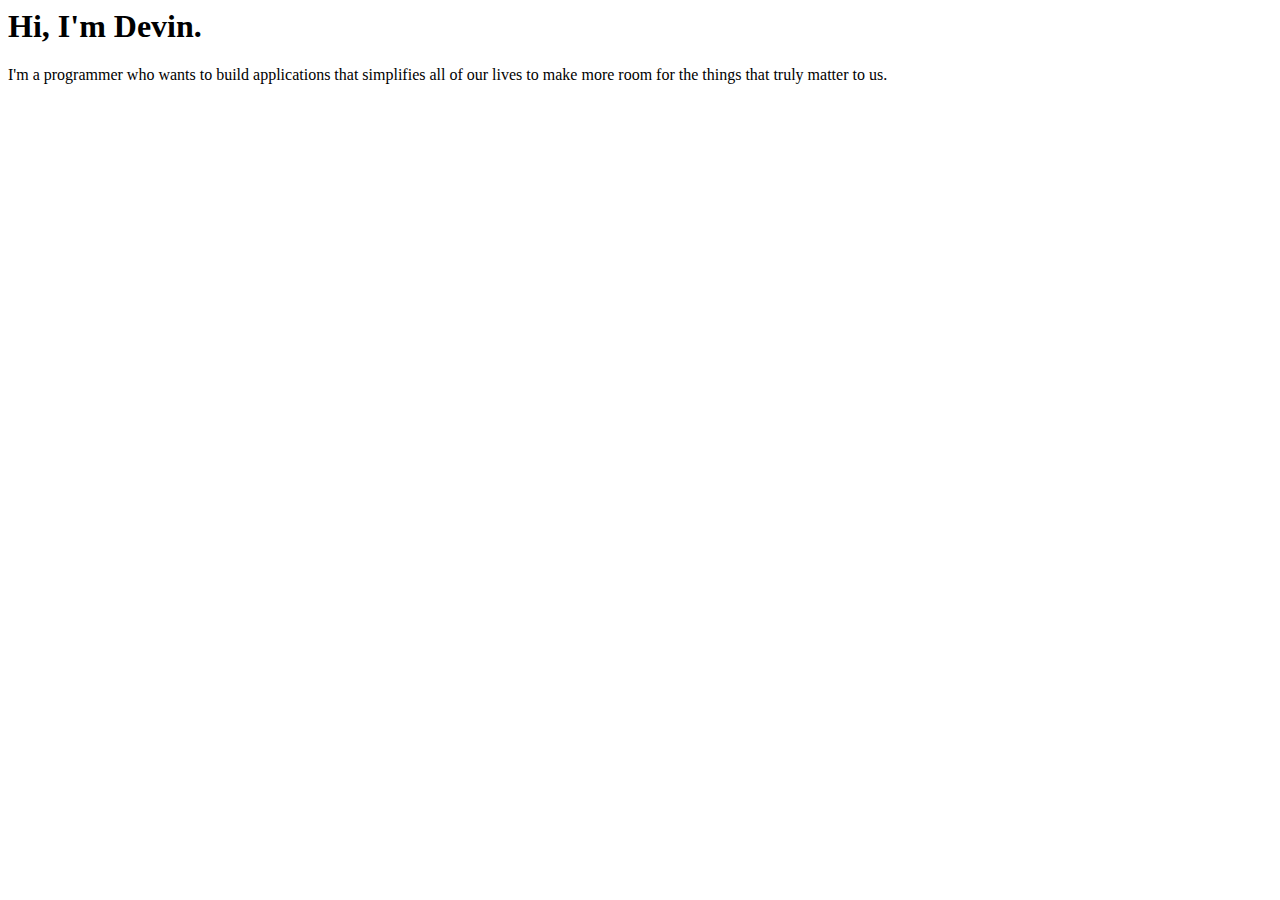
==== index.html @ 65e02269 "Update index.html" ====
<html>


    <header>
        <title>
            Devin Storm Harris
        </title>
    </header>


    <body>


        <div> <!--I introduce myself and state my purpose.-->
            <h1>
                Hi, I'm Devin.
            </h1>
            <p>
                I'm a programmer who wants to build applications
                that simplifies all of our lives to make more room
                for the things that truly matter to us. 
                
            </p>
        </div>

        
    </body>


</html>
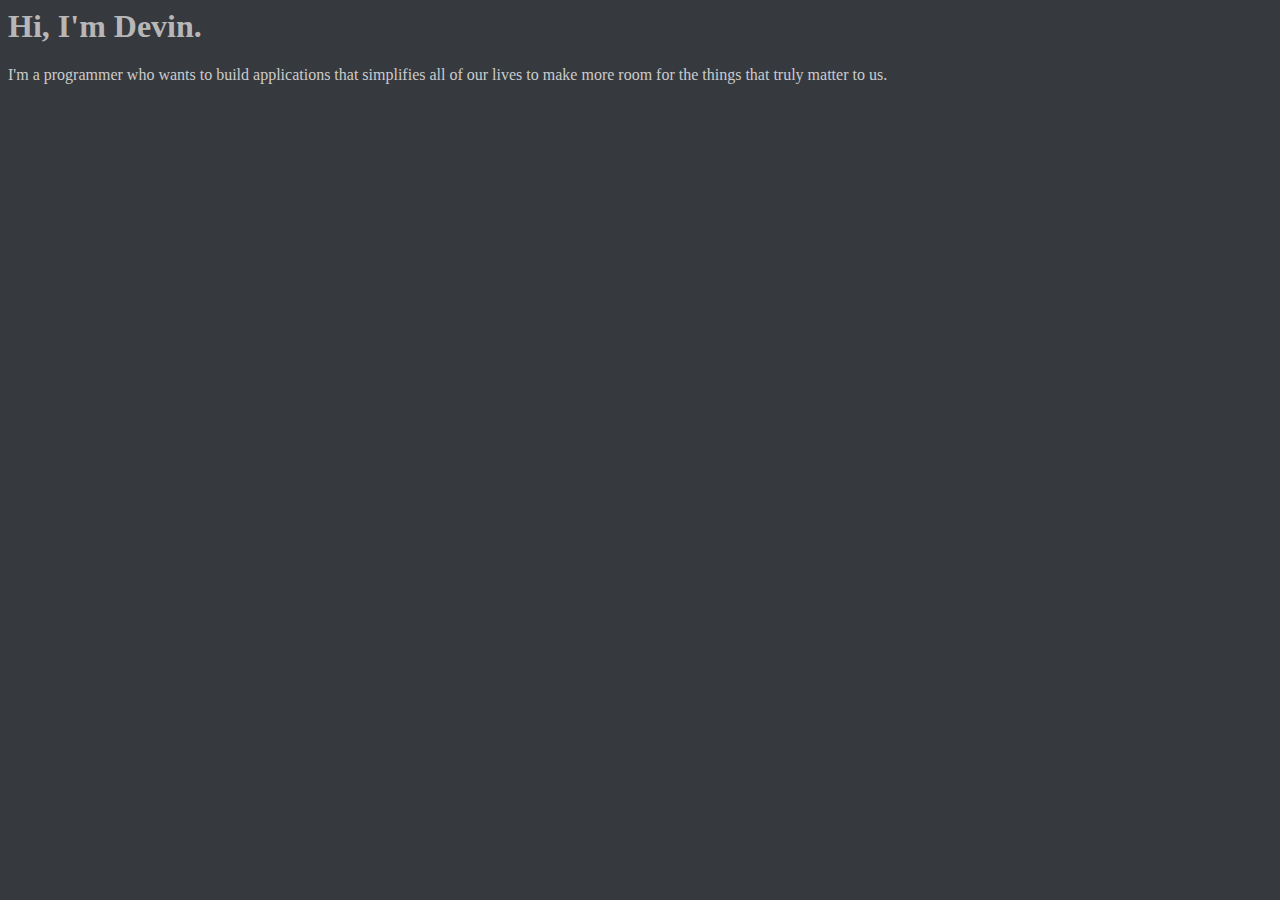
==== commit a4684f88: "Update" ====
--- a/index.html
+++ b/index.html
@@ -2,9 +2,13 @@
 
 
     <header>
+
         <title>
             Devin Storm Harris
         </title>
+
+        <link href = "stylesheet.css" type = "text/css" rel = "stylesheet" />
+
     </header>
 
 
@@ -12,10 +16,10 @@
 
 
         <div> <!--I introduce myself and state my purpose.-->
-            <h1>
+            <h1 class = "dark_grey_text">
                 Hi, I'm Devin.
             </h1>
-            <p>
+            <p class = "grey_text">
                 I'm a programmer who wants to build applications
                 that simplifies all of our lives to make more room
                 for the things that truly matter to us. 
--- a/stylesheet.css
+++ b/stylesheet.css
@@ -0,0 +1,12 @@
+body {
+    color: #CCCCCC;
+    background-color: #36393E;
+}
+
+.grey_text {
+    color: #CCCCCC;
+}
+
+.dark_grey_text {
+    color: #B7B7B7;
+}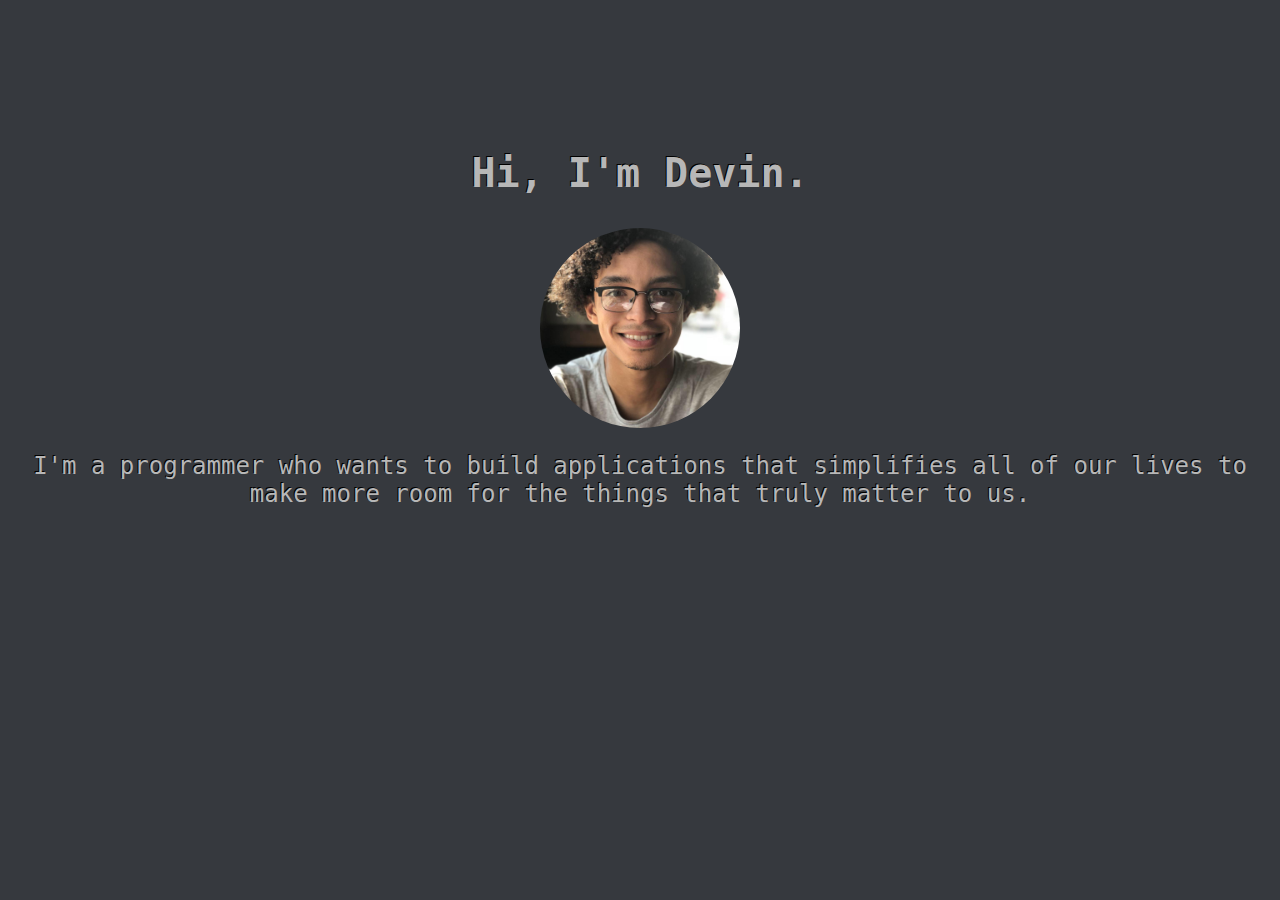
==== commit 1b1a92ab: "Update" ====
--- a/index.html
+++ b/index.html
@@ -16,10 +16,16 @@
 
 
         <div> <!--I introduce myself and state my purpose.-->
-            <h1 class = "dark_grey_text">
+
+            <h1 class = "dark_grey monospace_1 center top_padding strokeme" >
                 Hi, I'm Devin.
             </h1>
-            <p class = "grey_text">
+
+            <div style = "text-align: center" class = "strokeme">
+                    <img src="devin2018.jpg" alt="Devin's Picture" id="headshot">
+            </div>
+
+            <p class = "grey monospace_2 center strokeme">
                 I'm a programmer who wants to build applications
                 that simplifies all of our lives to make more room
                 for the things that truly matter to us. 
--- a/stylesheet.css
+++ b/stylesheet.css
@@ -1,12 +1,59 @@
+/* Background */
+
 body {
-    color: #CCCCCC;
     background-color: #36393E;
 }
 
-.grey_text {
+
+/* Colors */
+
+.grey {
     color: #CCCCCC;
 }
 
-.dark_grey_text {
+.dark_grey {
     color: #B7B7B7;
+}
+
+
+/* Font Styles */
+
+.monospace_1 {
+    font-size: 40px;
+    font-family: monospace;
+
+}
+
+.monospace_2 {
+    font-size: 24px;
+    font-family: monospace;
+}
+
+.strokeme {
+    color: #B7B7B7;
+    text-shadow:
+    -1px -1px 0 #000;
+    1px -1px 0 #000;
+    -1px 1px 0 #000;
+    1px 1px 0 #000;
+}
+
+
+/* Alignment */
+
+.top_padding{
+    margin-top: 150px;
+}
+.center {
+    text-align: center;
+}
+
+
+/* Images */
+
+#headshot {
+    margin-top: 5px;
+    border-radius: 75%;
+    width: 200px;
+    height: auto;
 }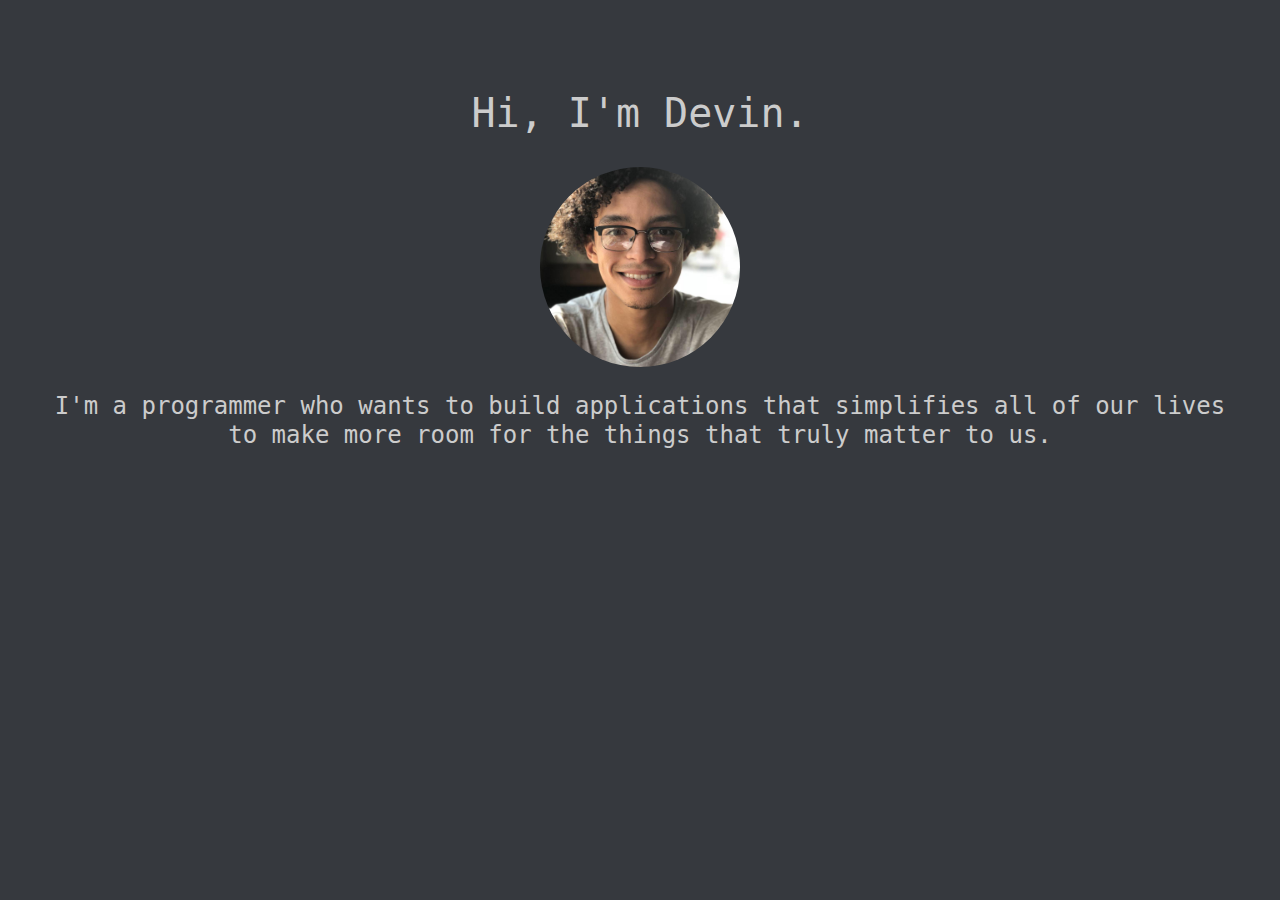
==== commit da9c6c00: "Added Bootstraps" ====
--- a/index.html
+++ b/index.html
@@ -1,40 +1,37 @@
-<html>
+<!doctype html>
+<html lang="en">
+    <head>
+    <!-- Required meta tags -->
+        <meta charset="utf-8">
+        <meta name="viewport" content="width=device-width, initial-scale=1, shrink-to-fit=no">
 
-
-    <header>
-
-        <title>
-            Devin Storm Harris
-        </title>
-
+    <!-- jQuery first, then Popper.js, then Bootstrap JS -->
+        <script src="https://code.jquery.com/jquery-3.3.1.slim.min.js" integrity="sha384-q8i/X+965DzO0rT7abK41JStQIAqVgRVzpbzo5smXKp4YfRvH+8abtTE1Pi6jizo" crossorigin="anonymous"></script>
+        <script src="https://cdnjs.cloudflare.com/ajax/libs/popper.js/1.14.7/umd/popper.min.js" integrity="sha384-UO2eT0CpHqdSJQ6hJty5KVphtPhzWj9WO1clHTMGa3JDZwrnQq4sF86dIHNDz0W1" crossorigin="anonymous"></script>
+        <script src="https://stackpath.bootstrapcdn.com/bootstrap/4.3.1/js/bootstrap.min.js" integrity="sha384-JjSmVgyd0p3pXB1rRibZUAYoIIy6OrQ6VrjIEaFf/nJGzIxFDsf4x0xIM+B07jRM" crossorigin="anonymous"></script>
+ 
+        <!-- Bootstrap CSS -->
+        <link rel="stylesheet" href="https://stackpath.bootstrapcdn.com/bootstrap/4.3.1/css/bootstrap.min.css" integrity="sha384-ggOyR0iXCbMQv3Xipma34MD+dH/1fQ784/j6cY/iJTQUOhcWr7x9JvoRxT2MZw1T" crossorigin="anonymous">
         <link href = "stylesheet.css" type = "text/css" rel = "stylesheet" />
 
-    </header>
+        <title>Devin Storm Harris</title>
+    </head>
 
 
     <body>
-
-
-        <div> <!--I introduce myself and state my purpose.-->
-
-            <h1 class = "dark_grey monospace_1 center top_padding strokeme" >
-                Hi, I'm Devin.
-            </h1>
-
-            <div style = "text-align: center" class = "strokeme">
-                    <img src="devin2018.jpg" alt="Devin's Picture" id="headshot">
+        <div class="jumbotron" style="background-color:transparent">
+            <div class="container-fluid text-center topMargin">
+                <h1 class="monospace_1 strokeme">Hi, I'm Devin.</h1>
             </div>
-
-            <p class = "grey monospace_2 center strokeme">
-                I'm a programmer who wants to build applications
-                that simplifies all of our lives to make more room
-                for the things that truly matter to us. 
-                
-            </p>
-        </div>
-
-        
+            <div class="container-fluid text-center topMargin">
+                <img src="devin2018.jpg" class="img-responsive" id="headshot" alt="">
+            </div>
+            <div class="container-fluid text-center topMargin">
+                <h3 class="monospace_2 strokeme">
+                  I'm a programmer who wants to build applications
+                 that simplifies all of our lives to make more room
+                 for the things that truly matter to us. 
+                </h3>
+            </div>
     </body>
-
-
 </html>--- a/stylesheet.css
+++ b/stylesheet.css
@@ -1,21 +1,3 @@
-/* Background */
-
-body {
-    background-color: #36393E;
-}
-
-
-/* Colors */
-
-.grey {
-    color: #CCCCCC;
-}
-
-.dark_grey {
-    color: #B7B7B7;
-}
-
-
 /* Font Styles */
 
 .monospace_1 {
@@ -29,7 +11,7 @@
     font-family: monospace;
 }
 
-.strokeme {
+.strokeMe {
     color: #B7B7B7;
     text-shadow:
     -1px -1px 0 #000;
@@ -38,14 +20,8 @@
     1px 1px 0 #000;
 }
 
-
-/* Alignment */
-
-.top_padding{
-    margin-top: 150px;
-}
-.center {
-    text-align: center;
+.topMargin {
+    margin-top: 25px;
 }
 
 
@@ -56,4 +32,9 @@
     border-radius: 75%;
     width: 200px;
     height: auto;
-}+}
+
+body {
+    background-color: #36393E;
+    color: #CCCCCC;
+}
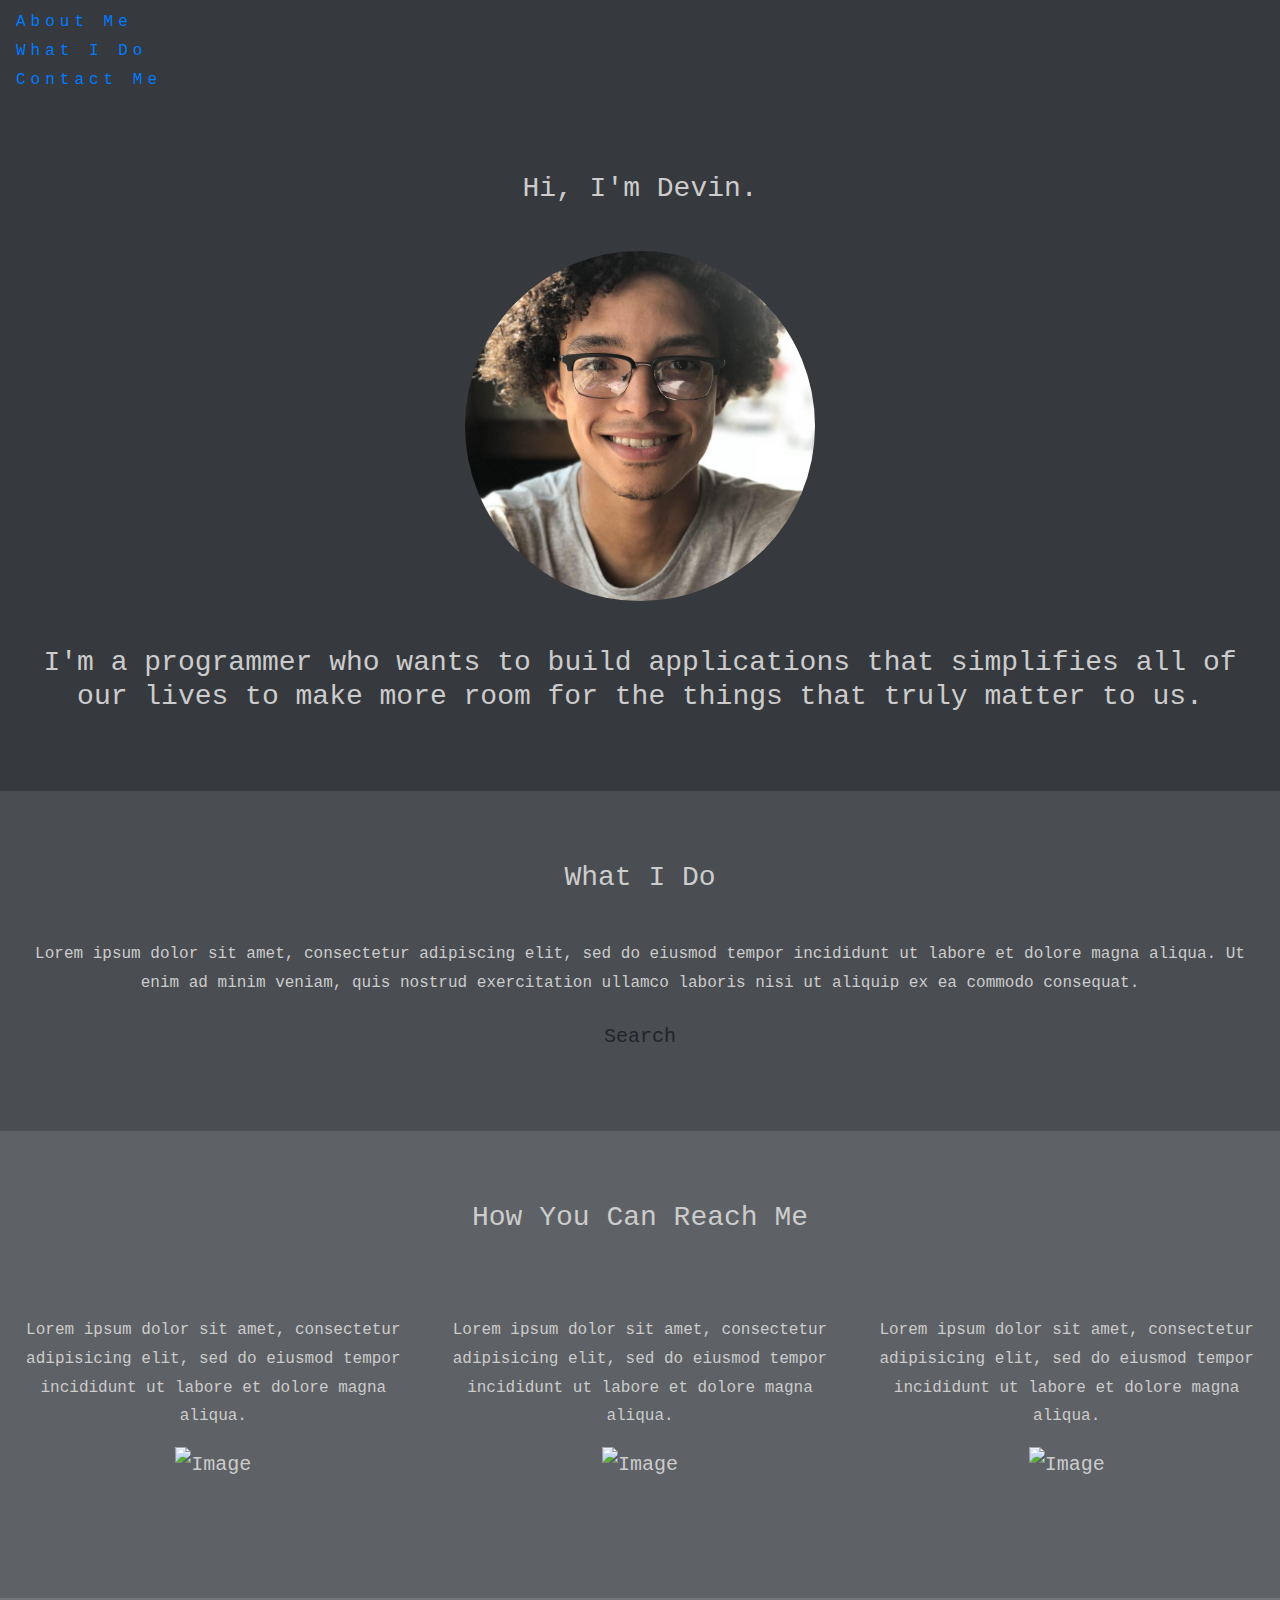
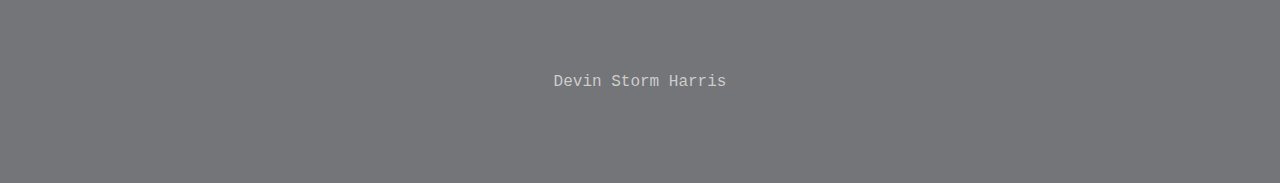
==== commit 37ed5519: "Added a Navigation Bar" ====
--- a/index.html
+++ b/index.html
@@ -1,37 +1,87 @@
 <!doctype html>
 <html lang="en">
+
+
     <head>
     <!-- Required meta tags -->
         <meta charset="utf-8">
         <meta name="viewport" content="width=device-width, initial-scale=1, shrink-to-fit=no">
 
-    <!-- jQuery first, then Popper.js, then Bootstrap JS -->
+    <!-- Bootstrap -->
         <script src="https://code.jquery.com/jquery-3.3.1.slim.min.js" integrity="sha384-q8i/X+965DzO0rT7abK41JStQIAqVgRVzpbzo5smXKp4YfRvH+8abtTE1Pi6jizo" crossorigin="anonymous"></script>
         <script src="https://cdnjs.cloudflare.com/ajax/libs/popper.js/1.14.7/umd/popper.min.js" integrity="sha384-UO2eT0CpHqdSJQ6hJty5KVphtPhzWj9WO1clHTMGa3JDZwrnQq4sF86dIHNDz0W1" crossorigin="anonymous"></script>
         <script src="https://stackpath.bootstrapcdn.com/bootstrap/4.3.1/js/bootstrap.min.js" integrity="sha384-JjSmVgyd0p3pXB1rRibZUAYoIIy6OrQ6VrjIEaFf/nJGzIxFDsf4x0xIM+B07jRM" crossorigin="anonymous"></script>
- 
-        <!-- Bootstrap CSS -->
         <link rel="stylesheet" href="https://stackpath.bootstrapcdn.com/bootstrap/4.3.1/css/bootstrap.min.css" integrity="sha384-ggOyR0iXCbMQv3Xipma34MD+dH/1fQ784/j6cY/iJTQUOhcWr7x9JvoRxT2MZw1T" crossorigin="anonymous">
+
+    <!-- Style Sheet-->
         <link href = "stylesheet.css" type = "text/css" rel = "stylesheet" />
 
-        <title>Devin Storm Harris</title>
+    <!-- Title -->
+    <title>Devin Storm Harris</title>
+
     </head>
 
 
     <body>
-        <div class="jumbotron" style="background-color:transparent">
-            <div class="container-fluid text-center topMargin">
-                <h1 class="monospace_1 strokeme">Hi, I'm Devin.</h1>
+  
+    <!-- Navbar -->
+    <nav class="navbar navbar-default bg-1">
+                <ul class="navbar-dark nav navbar-nav">
+                    <li><a href="#">About Me</a></li>
+                    <li><a href="#">What I Do</a></li>
+                    <li><a href="#">Contact Me</a></li>
+                </ul>
             </div>
-            <div class="container-fluid text-center topMargin">
-                <img src="devin2018.jpg" class="img-responsive" id="headshot" alt="">
-            </div>
-            <div class="container-fluid text-center topMargin">
-                <h3 class="monospace_2 strokeme">
-                  I'm a programmer who wants to build applications
-                 that simplifies all of our lives to make more room
-                 for the things that truly matter to us. 
-                </h3>
-            </div>
-    </body>
-</html>+    </nav>
+      
+
+    <!-- First Container -->
+        <div class="container-fluid bg-1 text-center" id="aboutMe">
+            <h3 class="margin">Hi, I'm Devin.</h3>
+            <img src="devin2018.jpg" class="img-responsive rounded-circle margin" style="display:inline" alt="me" width="350" height="350">
+            <h3>I'm a programmer who wants to build applications
+                that simplifies all of our lives to make more room
+                for the things that truly matter to us. 
+            </h3>
+      </div>
+      
+
+      <!-- Second Container -->
+      <div class="container-fluid bg-2 text-center" id="whatIDo">
+        <h3 class="margin">What I Do</h3>
+        <p>Lorem ipsum dolor sit amet, consectetur adipiscing elit, sed do eiusmod tempor incididunt ut labore et dolore magna aliqua. Ut enim ad minim veniam, quis nostrud exercitation ullamco laboris nisi ut aliquip ex ea commodo consequat. </p>
+        <a href="#" class="btn btn-default btn-lg">
+          <span class="glyphicon glyphicon-search"></span> Search
+        </a>
+      </div>
+      
+
+      <!-- Third Container (Grid) -->
+      <div class="container-fluid bg-3 text-center">    
+        <h3 class="margin">How You Can Reach Me</h3><br>
+        <div class="row">
+          <div class="col-sm-4">
+            <p>Lorem ipsum dolor sit amet, consectetur adipisicing elit, sed do eiusmod tempor incididunt ut labore et dolore magna aliqua.</p>
+            <img src="" class="img-responsive margin" style="width:100%" alt="Image">
+          </div>
+          <div class="col-sm-4"> 
+            <p>Lorem ipsum dolor sit amet, consectetur adipisicing elit, sed do eiusmod tempor incididunt ut labore et dolore magna aliqua.</p>
+            <img src="" class="img-responsive margin" style="width:100%" alt="Image">
+          </div>
+          <div class="col-sm-4"> 
+            <p>Lorem ipsum dolor sit amet, consectetur adipisicing elit, sed do eiusmod tempor incididunt ut labore et dolore magna aliqua.</p>
+            <img src=""" class="img-responsive margin" style="width:100%" alt="Image">
+          </div>
+        </div>
+      </div>
+      
+
+      <!-- Footer -->
+      <footer class="container-fluid bg-4 text-center">
+        <p>Devin Storm Harris</a></p> 
+      </footer>
+      
+      </body>
+      </html>
+      
+      --- a/stylesheet.css
+++ b/stylesheet.css
@@ -20,6 +20,8 @@
     1px 1px 0 #000;
 }
 
+/* Alignment */ 
+
 .topMargin {
     margin-top: 25px;
 }
@@ -35,6 +37,48 @@
 }
 
 body {
-    background-color: #36393E;
-    color: #CCCCCC;
+    font: 20px monospace, sans-serif;
+    line-height: 1.8;
+    color: #cccccc;
 }
+
+p {font-size: 16px;}
+
+.margin {margin-bottom: 45px;}
+
+.bg-1 { 
+   background-color: #36393E; /* Green */
+  color: #cccccc;
+}
+
+.bg-2 { 
+    background-color: rgba(54, 57, 62, 0.897); /* Dark Blue */
+    color: #cccccc;
+}
+
+.bg-3 { 
+    background-color: rgba(54, 57, 62, 0.801); /* White */
+    color: #cccccc;
+}
+
+.bg-4 { 
+    background-color: rgba(54, 57, 62, 0.699); /* Black Gray */
+    color: #cccccc;
+}
+
+.container-fluid {
+    padding-top: 70px;
+    padding-bottom: 70px;
+}
+
+.navbar {
+    border: 0;
+    border-radius: 0;
+    margin-bottom: 0;
+    font-size: 16px;
+    letter-spacing: 5px;
+    font-family: monospace;
+}
+.navbar-nar{
+    flex-direction: row;
+}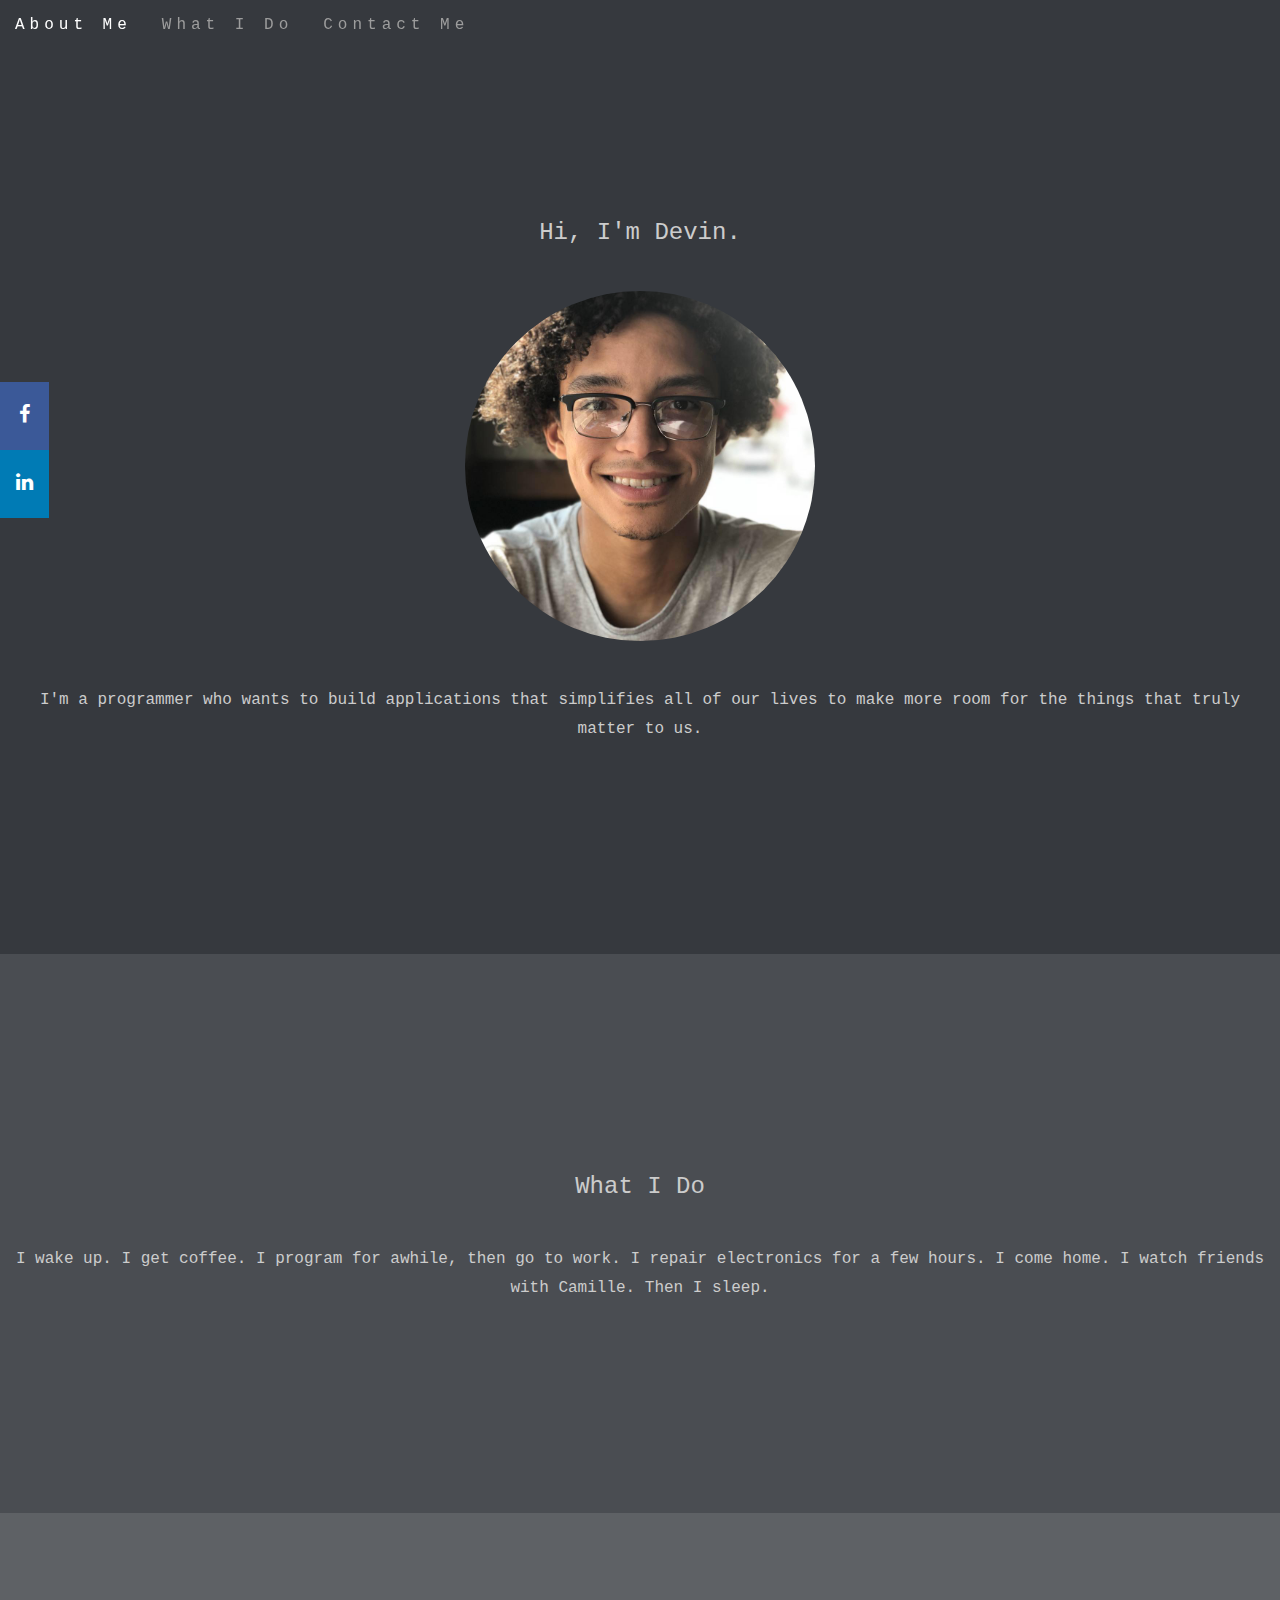
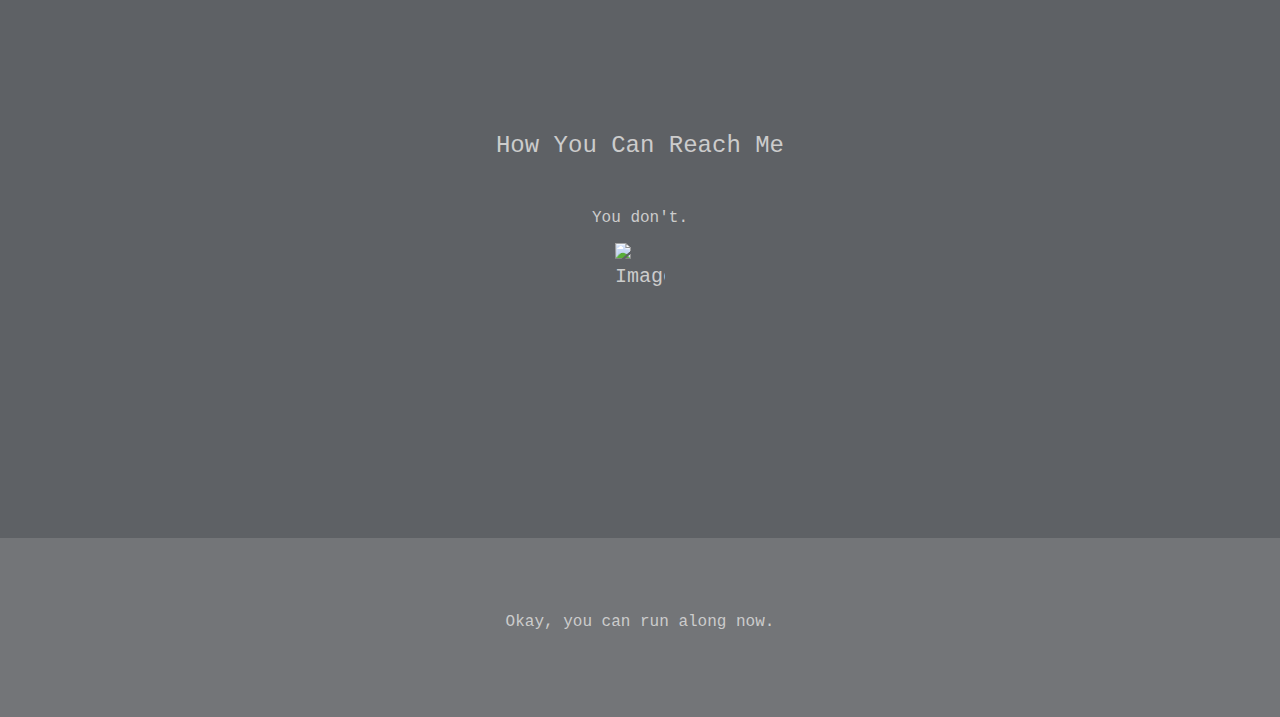
==== commit efe4f3d2: "Navbar, sticky social bar and updated contect" ====
--- a/index.html
+++ b/index.html
@@ -1,87 +1,80 @@
 <!doctype html>
 <html lang="en">
-
-
-    <head>
+  <head>
     <!-- Required meta tags -->
         <meta charset="utf-8">
         <meta name="viewport" content="width=device-width, initial-scale=1, shrink-to-fit=no">
 
     <!-- Bootstrap -->
-        <script src="https://code.jquery.com/jquery-3.3.1.slim.min.js" integrity="sha384-q8i/X+965DzO0rT7abK41JStQIAqVgRVzpbzo5smXKp4YfRvH+8abtTE1Pi6jizo" crossorigin="anonymous"></script>
-        <script src="https://cdnjs.cloudflare.com/ajax/libs/popper.js/1.14.7/umd/popper.min.js" integrity="sha384-UO2eT0CpHqdSJQ6hJty5KVphtPhzWj9WO1clHTMGa3JDZwrnQq4sF86dIHNDz0W1" crossorigin="anonymous"></script>
-        <script src="https://stackpath.bootstrapcdn.com/bootstrap/4.3.1/js/bootstrap.min.js" integrity="sha384-JjSmVgyd0p3pXB1rRibZUAYoIIy6OrQ6VrjIEaFf/nJGzIxFDsf4x0xIM+B07jRM" crossorigin="anonymous"></script>
-        <link rel="stylesheet" href="https://stackpath.bootstrapcdn.com/bootstrap/4.3.1/css/bootstrap.min.css" integrity="sha384-ggOyR0iXCbMQv3Xipma34MD+dH/1fQ784/j6cY/iJTQUOhcWr7x9JvoRxT2MZw1T" crossorigin="anonymous">
+        <script src="https://ajax.googleapis.com/ajax/libs/jquery/3.3.1/jquery.min.js"></script>
+        <script src="https://maxcdn.bootstrapcdn.com/bootstrap/3.4.0/js/bootstrap.min.js"></script>
+        <link rel="stylesheet" href="https://maxcdn.bootstrapcdn.com/bootstrap/3.4.0/css/bootstrap.min.css">
+        <link rel="stylesheet" href="https://cdnjs.cloudflare.com/ajax/libs/font-awesome/4.7.0/css/font-awesome.min.css">
 
-    <!-- Style Sheet-->
+    <!-- Custom CSS-->
         <link href = "stylesheet.css" type = "text/css" rel = "stylesheet" />
 
     <!-- Title -->
     <title>Devin Storm Harris</title>
 
-    </head>
+  </head>
 
 
-    <body>
+  <body>
+
+  <!-- Sticky Social Bar -->
+    <div class="icon-bar">
+     <a href="https://www.facebook.com/Devinologist" class="facebook"><i class="fa fa-facebook"></i></a> 
+     <a href="https://www.linkedin.com/in/devin-harris-53454a167/" class="linkedin"><i class="fa fa-linkedin"></i></a>
+    </div>
   
-    <!-- Navbar -->
-    <nav class="navbar navbar-default bg-1">
-                <ul class="navbar-dark nav navbar-nav">
-                    <li><a href="#">About Me</a></li>
-                    <li><a href="#">What I Do</a></li>
-                    <li><a href="#">Contact Me</a></li>
-                </ul>
-            </div>
+
+    <!-- Navigation Bar -->
+    <nav class="navbar navbar-inverse bg-5">
+      <ul class="navbar-dark navbar-nav nav monospace_3">
+        <li><a href="#">About Me</a></li>
+        <li><a href="#whatIDo">What I Do</a></li>
+        <li><a href="#contactMe">Contact Me</a></li>
+      </ul>
     </nav>
       
 
-    <!-- First Container -->
-        <div class="container-fluid bg-1 text-center" id="aboutMe">
-            <h3 class="margin">Hi, I'm Devin.</h3>
-            <img src="devin2018.jpg" class="img-responsive rounded-circle margin" style="display:inline" alt="me" width="350" height="350">
-            <h3>I'm a programmer who wants to build applications
-                that simplifies all of our lives to make more room
-                for the things that truly matter to us. 
-            </h3>
-      </div>
+    <!-- About Me -->
+    <div class="container-fluid makeRoom bg-1 text-center" id="aboutMe">
+      <h3 class="margin">Hi, I'm Devin.</h3>
+      <img src="devin2018.jpg" class="img-responsive img-circle margin" style="display:inline" alt="me" width="350" height="350">
+      <p>
+        I'm a programmer who wants to build applications
+        that simplifies all of our lives to make more room
+        for the things that truly matter to us. 
+      </p>
+    </div>
       
 
-      <!-- Second Container -->
-      <div class="container-fluid bg-2 text-center" id="whatIDo">
-        <h3 class="margin">What I Do</h3>
-        <p>Lorem ipsum dolor sit amet, consectetur adipiscing elit, sed do eiusmod tempor incididunt ut labore et dolore magna aliqua. Ut enim ad minim veniam, quis nostrud exercitation ullamco laboris nisi ut aliquip ex ea commodo consequat. </p>
-        <a href="#" class="btn btn-default btn-lg">
-          <span class="glyphicon glyphicon-search"></span> Search
-        </a>
-      </div>
+    <!-- What I Do -->
+    <div class="container-fluid bg-2 text-center makeRoom" id="whatIDo">
+      <h3 class="margin">What I Do</h3>
+      <p>I wake up. I get coffee. I program for awhile, then go to work. I repair electronics for a few hours. I come home. I watch friends with Camille. Then I sleep.</p>
+    </div>
       
 
-      <!-- Third Container (Grid) -->
-      <div class="container-fluid bg-3 text-center">    
-        <h3 class="margin">How You Can Reach Me</h3><br>
-        <div class="row">
-          <div class="col-sm-4">
-            <p>Lorem ipsum dolor sit amet, consectetur adipisicing elit, sed do eiusmod tempor incididunt ut labore et dolore magna aliqua.</p>
-            <img src="" class="img-responsive margin" style="width:100%" alt="Image">
-          </div>
-          <div class="col-sm-4"> 
-            <p>Lorem ipsum dolor sit amet, consectetur adipisicing elit, sed do eiusmod tempor incididunt ut labore et dolore magna aliqua.</p>
-            <img src="" class="img-responsive margin" style="width:100%" alt="Image">
-          </div>
-          <div class="col-sm-4"> 
-            <p>Lorem ipsum dolor sit amet, consectetur adipisicing elit, sed do eiusmod tempor incididunt ut labore et dolore magna aliqua.</p>
-            <img src=""" class="img-responsive margin" style="width:100%" alt="Image">
-          </div>
-        </div>
+    <!-- Contact Me -->
+    <div class="container-fluid bg-3 text-center makeRoom" id="contactMe">    
+      <h3 class="margin">How You Can Reach Me</h3>
+      <div>
+        <p>You don't.</p>
+        <img src="https://emojipedia-us.s3.dualstack.us-west-1.amazonaws.com/thumbs/120/apple/198/shrug_1f937.png" id="emoji" class="img-responsive margin" style="width:100%" alt="Image">
       </div>
+    </div>
       
 
-      <!-- Footer -->
-      <footer class="container-fluid bg-4 text-center">
-        <p>Devin Storm Harris</a></p> 
-      </footer>
+   <!-- Footer -->
+    <footer class="container-fluid bg-4 text-center">
+      <p>Okay, you can run along now.</p>
+    </footer>
       
-      </body>
-      </html>
+
+  </body>
+</html>
       
       --- a/stylesheet.css
+++ b/stylesheet.css
@@ -11,19 +11,37 @@
     font-family: monospace;
 }
 
-.strokeMe {
-    color: #B7B7B7;
-    text-shadow:
-    -1px -1px 0 #000;
-    1px -1px 0 #000;
-    -1px 1px 0 #000;
-    1px 1px 0 #000;
+.monospace_3{
+    font-size: 16px;
+    font-family: monospace;
 }
+
+body {
+    font: 20px monospace, sans-serif;
+    line-height: 1.8;
+    color: #cccccc;
+}
+
+p {font-size: 16px;}
+
 
 /* Alignment */ 
 
 .topMargin {
     margin-top: 25px;
+}
+
+.margin {margin-bottom: 45px;}
+
+.container-fluid {
+    padding-top: 70px;
+    padding-bottom: 70px;
+}
+
+.makeRoom{
+    padding-top: 200px;
+    padding-bottom: 200px;
+    background-color: #36393E;
 }
 
 
@@ -36,16 +54,14 @@
     height: auto;
 }
 
-body {
-    font: 20px monospace, sans-serif;
-    line-height: 1.8;
-    color: #cccccc;
+#emoji {
+    max-width: 50px;
+    max-height: 50px;
+    display:inline
 }
 
-p {font-size: 16px;}
 
-.margin {margin-bottom: 45px;}
-
+/* Background Styling */
 .bg-1 { 
    background-color: #36393E; /* Green */
   color: #cccccc;
@@ -66,12 +82,16 @@
     color: #cccccc;
 }
 
-.container-fluid {
-    padding-top: 70px;
-    padding-bottom: 70px;
+.bg-5 {
+    background-color: transparent;
+    color: #cccccc;
 }
 
+
+/* Navigation Bar */
+
 .navbar {
+    position: fixed;
     border: 0;
     border-radius: 0;
     margin-bottom: 0;
@@ -79,6 +99,35 @@
     letter-spacing: 5px;
     font-family: monospace;
 }
-.navbar-nar{
-    flex-direction: row;
-}+
+/* Sticky Social Bar */
+.icon-bar {
+    position: fixed;
+    top: 50%;
+    -webkit-transform: translateY(-50%);
+    -ms-transform: translateY(-50%);
+    transform: translateY(-50%);
+}
+  
+.icon-bar a {
+    display: block;
+    text-align: center;
+    padding: 16px;
+    transition: all 0.3s ease;
+    color: white;
+    font-size: 20px;
+}
+  
+.icon-bar a:hover {
+    background-color: #000;
+}
+  
+.facebook {
+    background: #3B5998;
+    color: white;
+}
+
+.linkedin {
+    background: #007bb5;
+    color: white;
+}
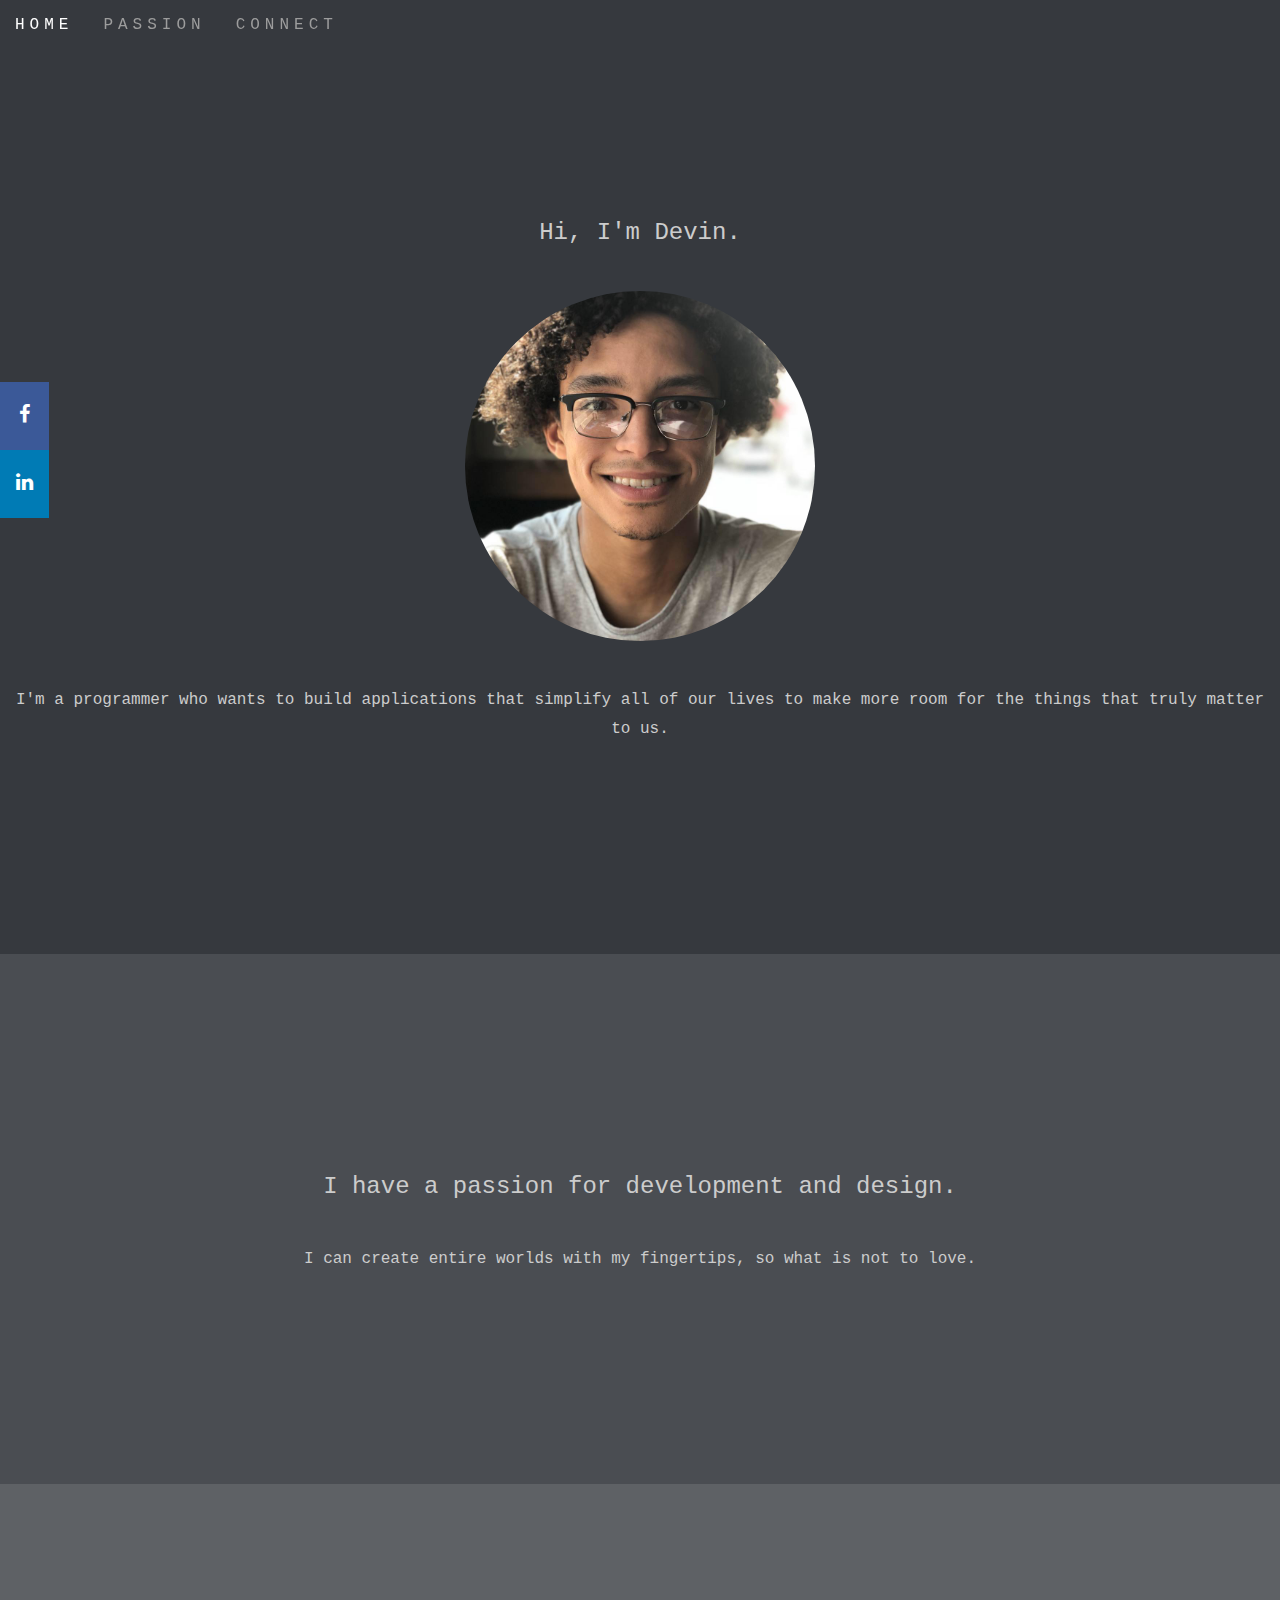
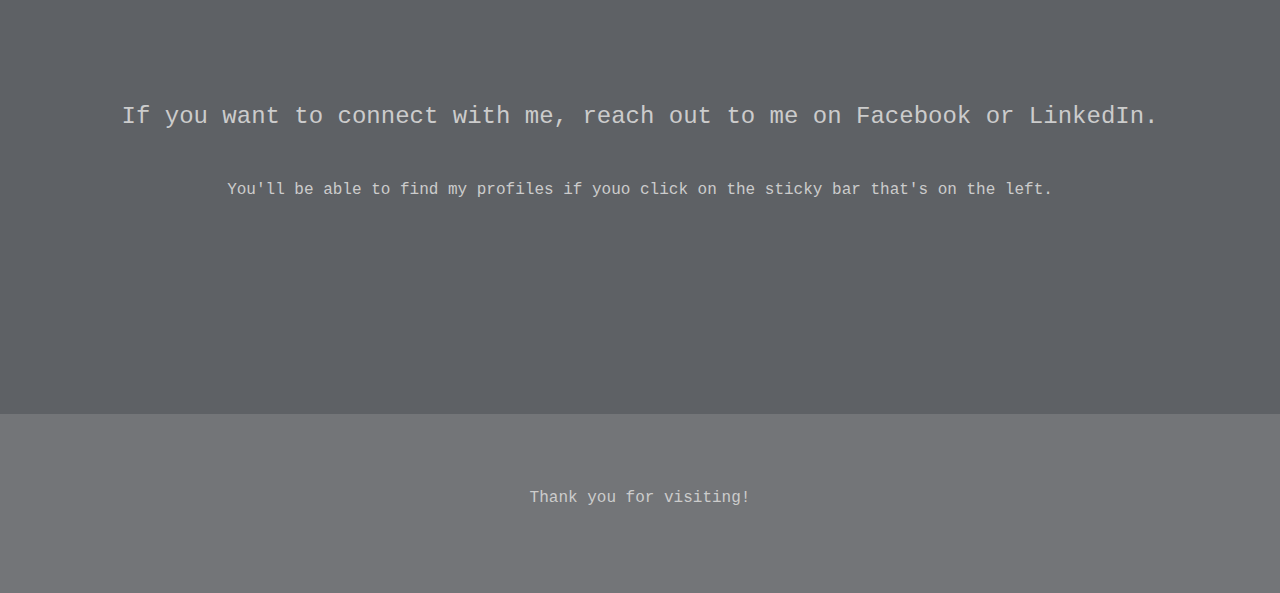
==== commit ec8b8917: "Update index.html" ====
--- a/index.html
+++ b/index.html
@@ -32,45 +32,42 @@
     <!-- Navigation Bar -->
     <nav class="navbar navbar-inverse bg-5">
       <ul class="navbar-dark navbar-nav nav monospace_3">
-        <li><a href="#">About Me</a></li>
-        <li><a href="#whatIDo">What I Do</a></li>
-        <li><a href="#contactMe">Contact Me</a></li>
+        <li><a href="#">HOME</a></li>
+        <li><a href="#passion">PASSION</a></li>
+        <li><a href="#connect">CONNECT</a></li>
       </ul>
     </nav>
       
 
     <!-- About Me -->
-    <div class="container-fluid makeRoom bg-1 text-center" id="aboutMe">
+    <div class="container-fluid makeRoom bg-1 text-center" id="home">
       <h3 class="margin">Hi, I'm Devin.</h3>
       <img src="devin2018.jpg" class="img-responsive img-circle margin" style="display:inline" alt="me" width="350" height="350">
       <p>
         I'm a programmer who wants to build applications
-        that simplifies all of our lives to make more room
+        that simplify all of our lives to make more room
         for the things that truly matter to us. 
       </p>
     </div>
       
 
     <!-- What I Do -->
-    <div class="container-fluid bg-2 text-center makeRoom" id="whatIDo">
-      <h3 class="margin">What I Do</h3>
-      <p>I wake up. I get coffee. I program for awhile, then go to work. I repair electronics for a few hours. I come home. I watch friends with Camille. Then I sleep.</p>
+    <div class="container-fluid bg-2 text-center makeRoom" id="passion">
+      <h3 class="margin">I have a passion for development and design.</h3>
+      <p>I can create entire worlds with my fingertips, so what is not to love. </p>
     </div>
       
 
     <!-- Contact Me -->
-    <div class="container-fluid bg-3 text-center makeRoom" id="contactMe">    
-      <h3 class="margin">How You Can Reach Me</h3>
-      <div>
-        <p>You don't.</p>
-        <img src="https://emojipedia-us.s3.dualstack.us-west-1.amazonaws.com/thumbs/120/apple/198/shrug_1f937.png" id="emoji" class="img-responsive margin" style="width:100%" alt="Image">
-      </div>
+    <div class="container-fluid bg-3 text-center makeRoom" id="connect">    
+      <h3 class="margin">If you want to connect with me, reach out to me on Facebook or LinkedIn.</h3>
+      <p>You'll be able to find my profiles if youo click on the sticky bar that's on the left.</p>
     </div>
       
 
    <!-- Footer -->
     <footer class="container-fluid bg-4 text-center">
-      <p>Okay, you can run along now.</p>
+      <p>Thank you for visiting!</p>
     </footer>
       
 
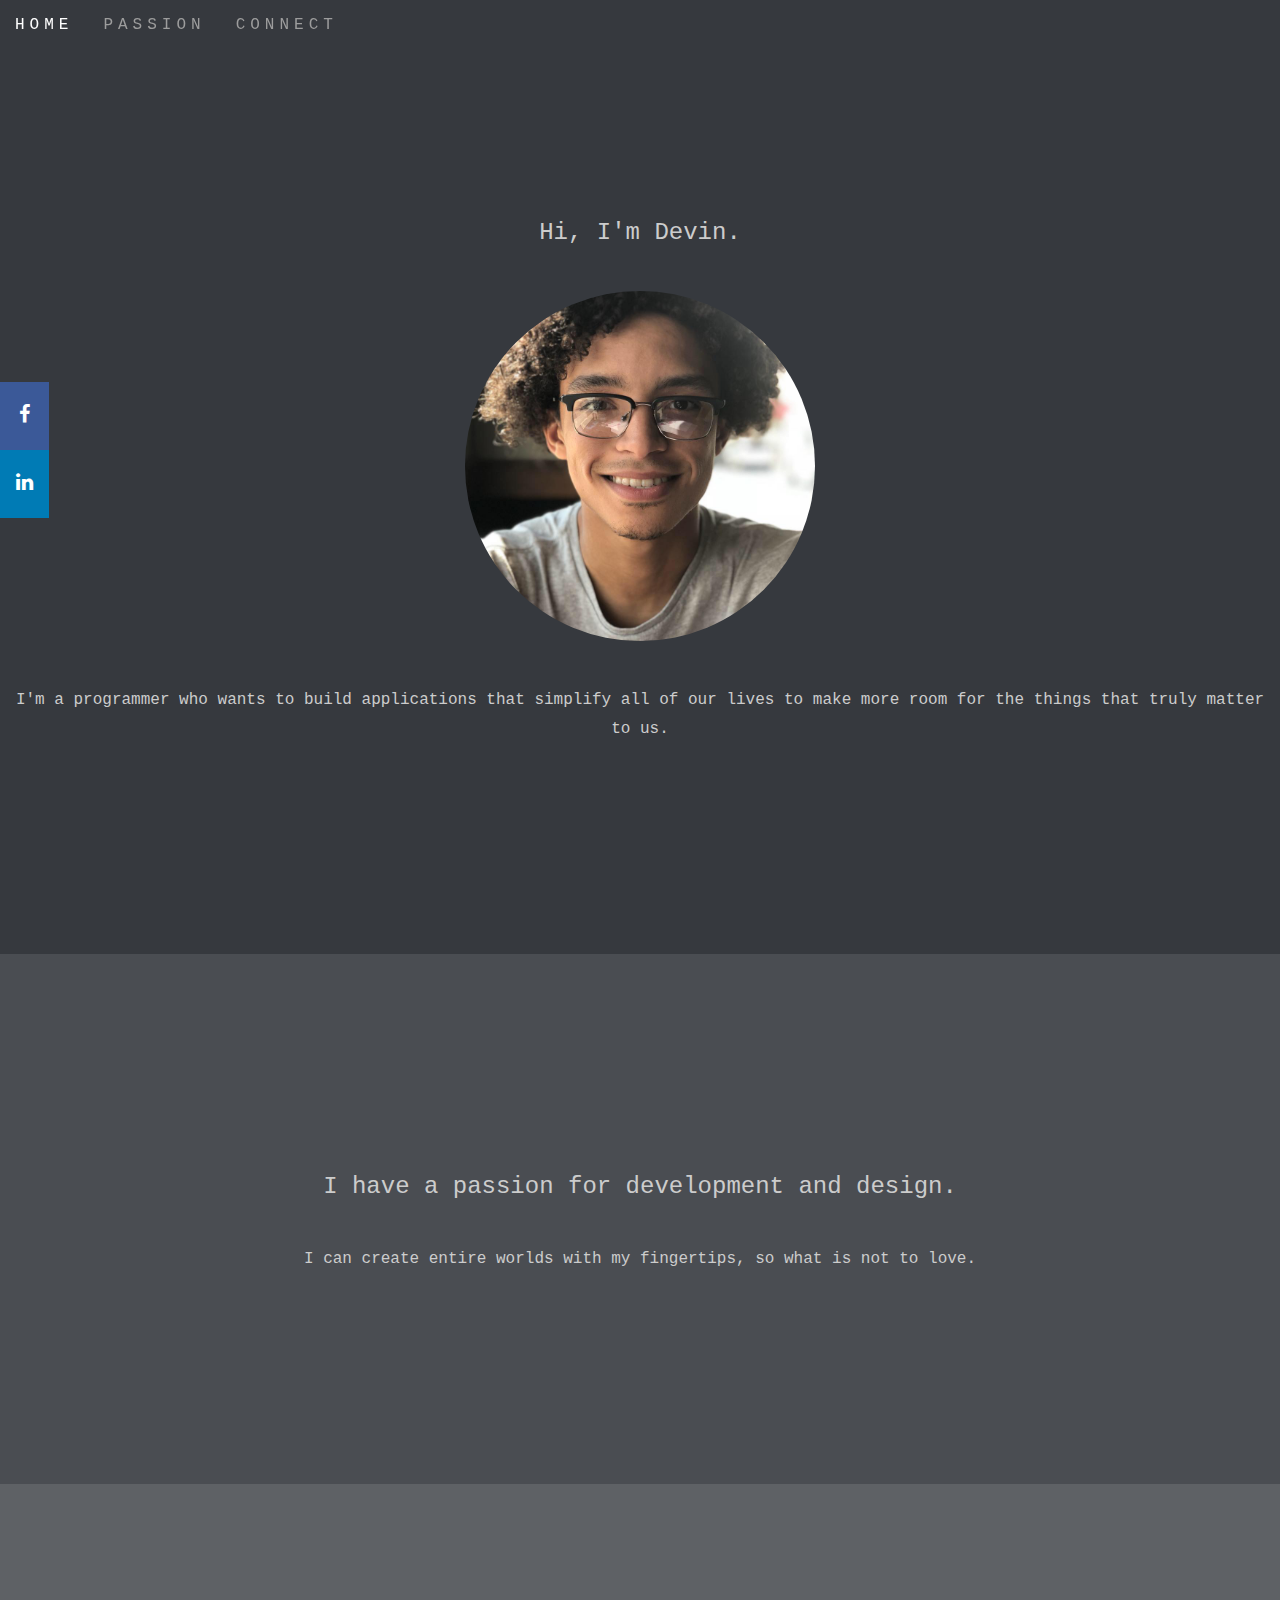
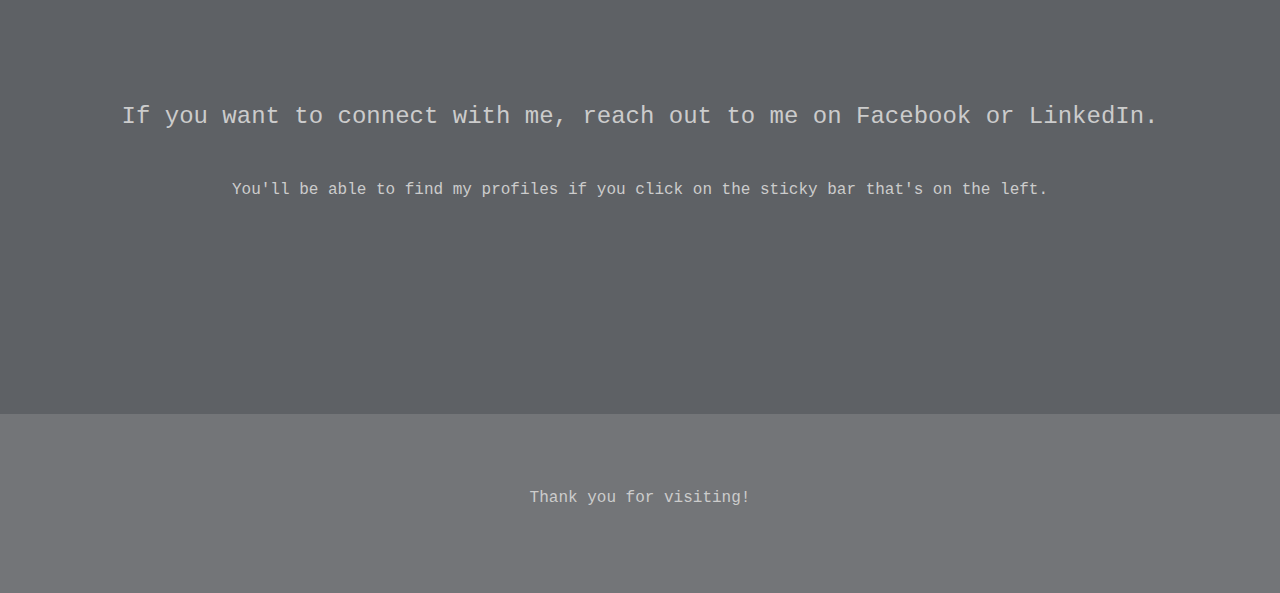
==== commit 110ccf96: "Update index.html" ====
--- a/index.html
+++ b/index.html
@@ -61,7 +61,7 @@
     <!-- Contact Me -->
     <div class="container-fluid bg-3 text-center makeRoom" id="connect">    
       <h3 class="margin">If you want to connect with me, reach out to me on Facebook or LinkedIn.</h3>
-      <p>You'll be able to find my profiles if youo click on the sticky bar that's on the left.</p>
+      <p>You'll be able to find my profiles if you click on the sticky bar that's on the left.</p>
     </div>
       
 
@@ -74,4 +74,4 @@
   </body>
 </html>
       
-      +      
